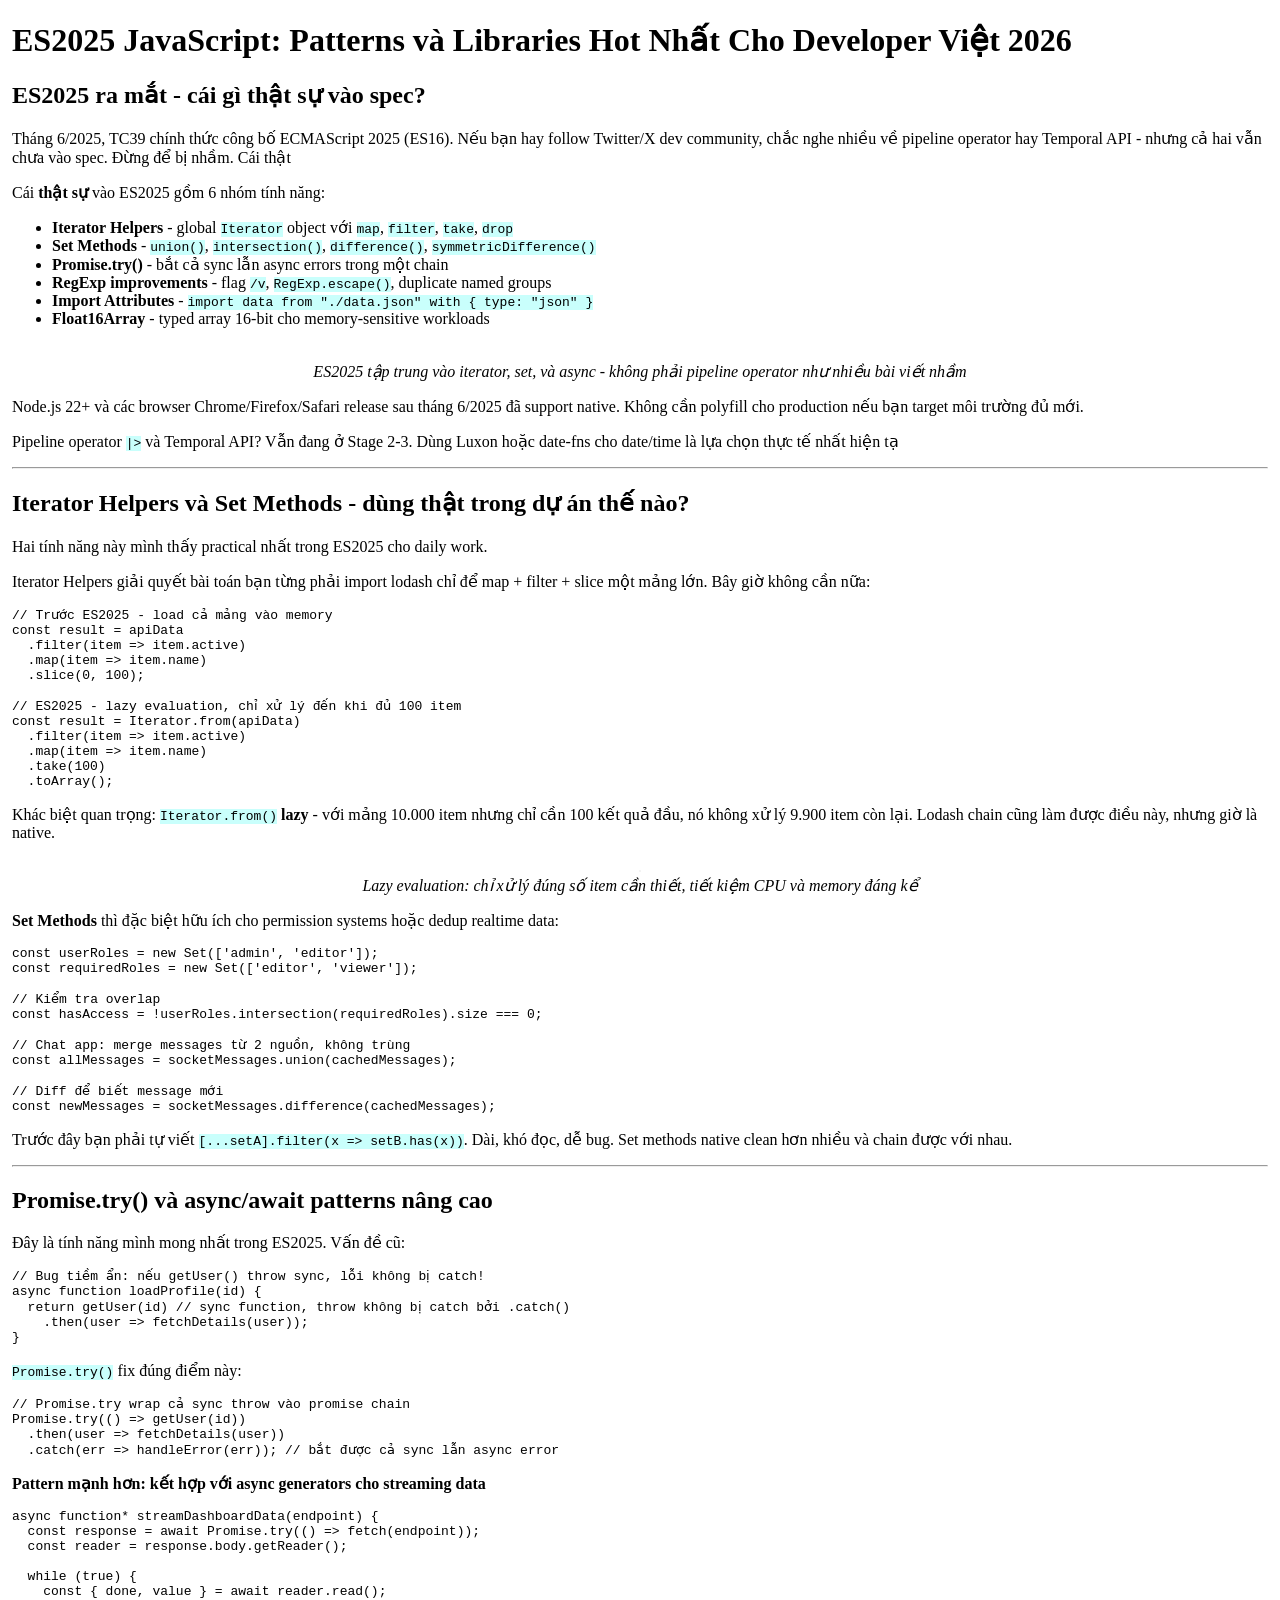
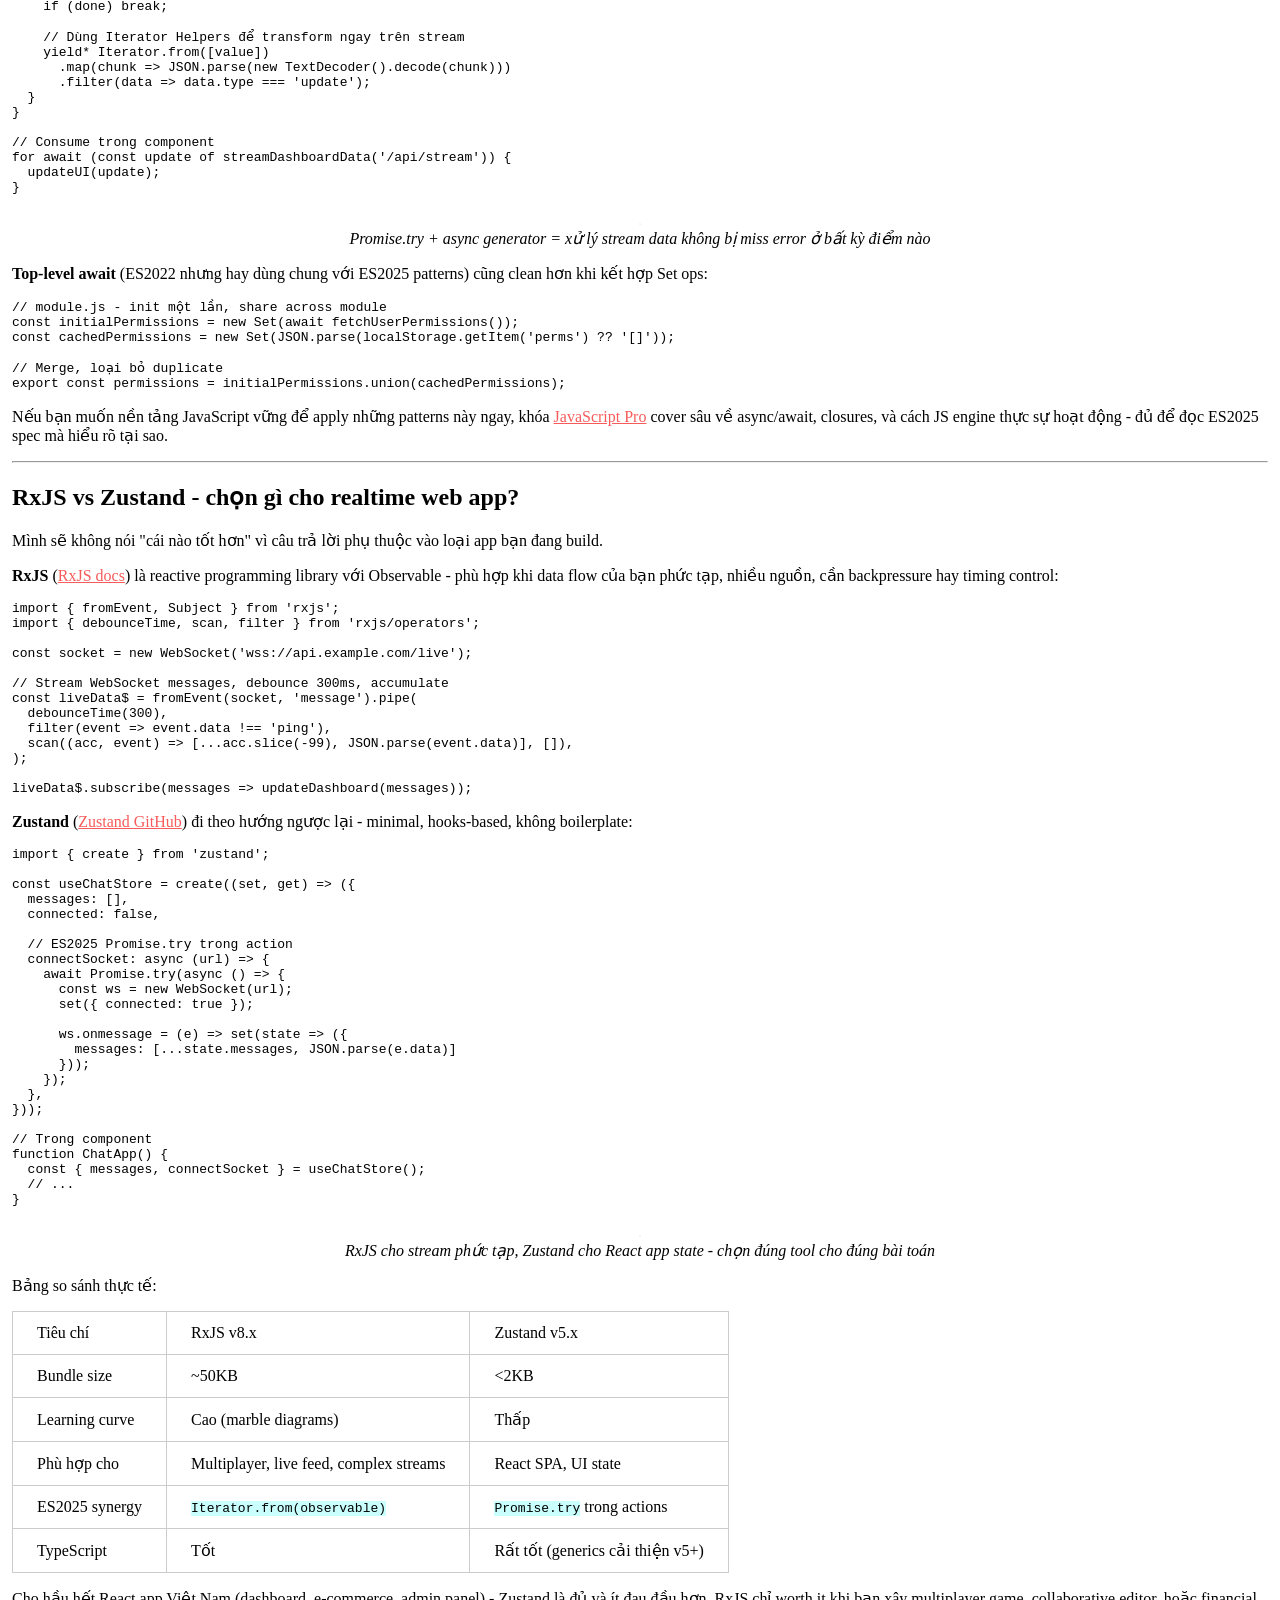
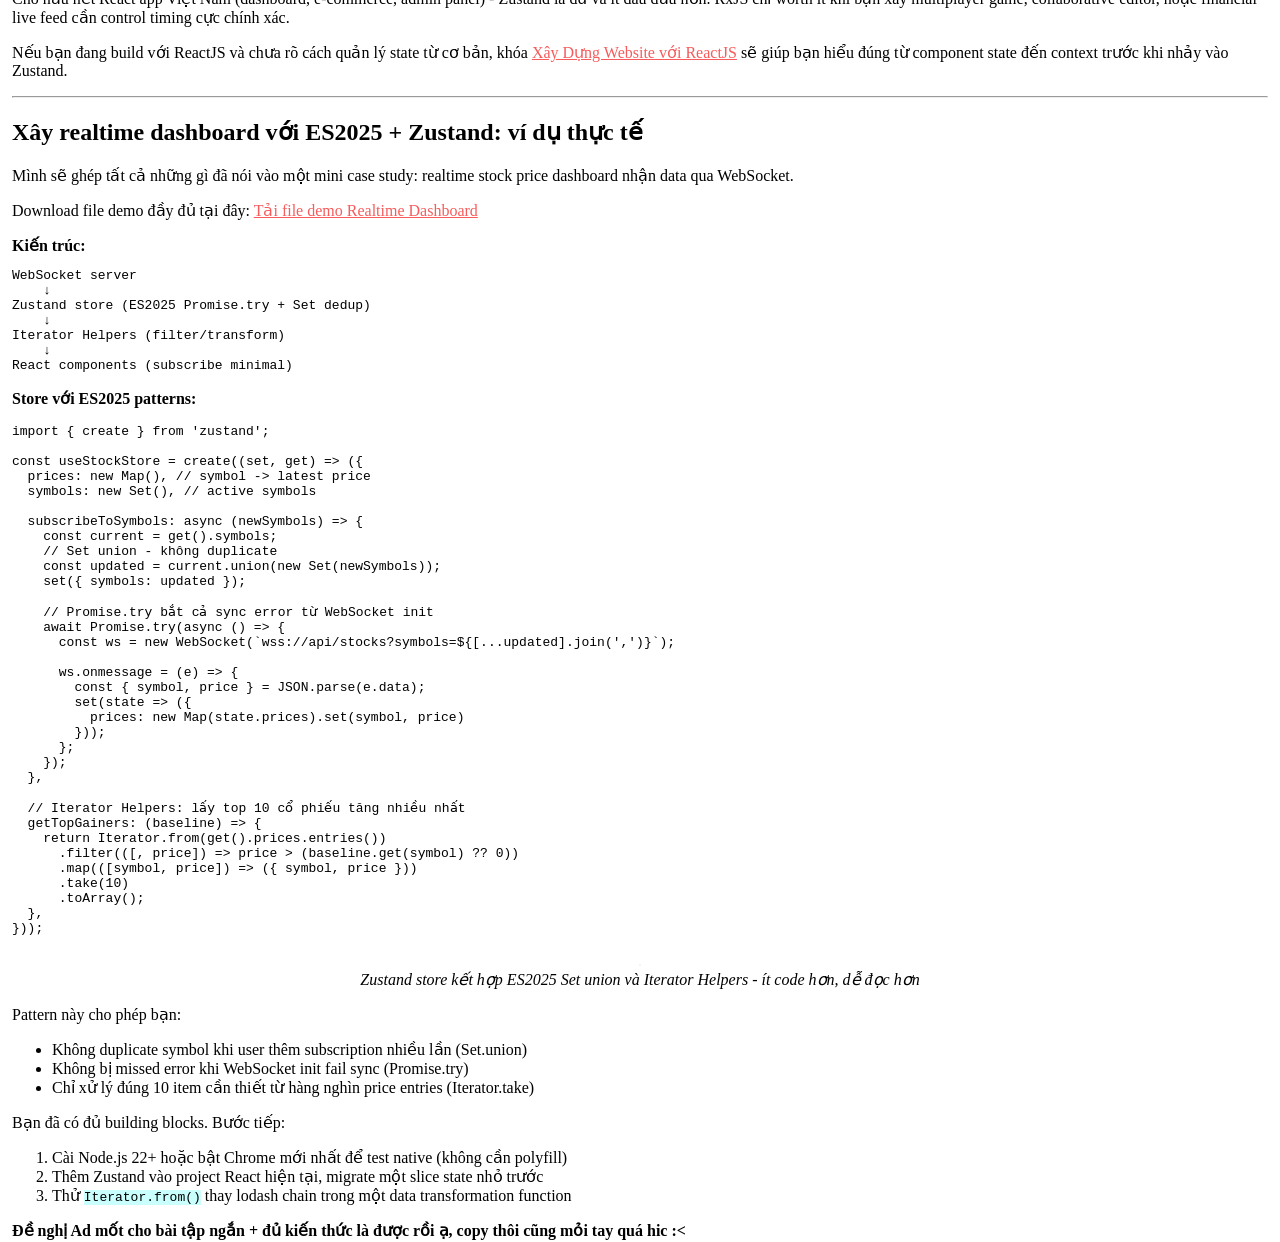
==== HTML/Exercises/Ex001/index.html @ 0ce1aa0b "Create index.html First upload HTML/Exercises/Ex001" ====
<!doctype html>
<html lang="en">
  <head>
    <meta charset="UTF-8" />
    <meta name="viewport" content="width=device-width, initial-scale=1.0" />
    <title>ES2025 JavaScript: Patterns và Libraries Hot Nhất Cho Developer Việt 2026</title>
    <link rel="preconnect" href="https://cdn.jsdelivr.net" />
    <link rel="stylesheet" href="https://cdn.jsdelivr.net/npm/prismjs@1.29.0/themes/prism.min.css" />
    <style>
      body {
        margin: 0;
        padding: 0;
        box-sizing: border-box;
      }
      code:not([class*="language"]) {
        background-color: #c9fffc;
      }
      a {
        color: #f75b5b;
      }

      table {
        border-collapse: collapse;
        width: 100%;
        display: block;
        overflow-x: auto;
      }
      table > * > tr > * {
        border: solid 1px #ccc;
        font-weight: lighter;
        padding: 12px 24px;
        text-align: left;
      }
    </style>
  </head>
  <body style="width: 100%; max-width: 1376px; margin-inline: auto; padding-inline: 12px">
    <h1>ES2025 JavaScript: Patterns và Libraries Hot Nhất Cho Developer Việt 2026</h1>
    <h2>ES2025 ra mắt - cái gì thật sự vào spec?</h2>
    <p>
      Tháng 6/2025, TC39 chính thức công bố ECMAScript 2025 (ES16). Nếu bạn hay follow Twitter/X dev community, chắc nghe nhiều về pipeline operator hay
      Temporal API - nhưng cả hai vẫn chưa vào spec. Đừng để bị nhầm. Cái thật
    </p>
    <p>Cái <strong>thật sự</strong> vào ES2025 gồm 6 nhóm tính năng:</p>
    <ul>
      <li>
        <strong>Iterator Helpers</strong> - global <code>Iterator</code> object với <code>map</code>, <code>filter</code>, <code>take</code>,
        <code>drop</code>
      </li>
      <li>
        <strong>Set Methods</strong> - <code>union()</code>, <code>intersection()</code>, <code>difference()</code>,
        <code>symmetricDifference()</code>
      </li>
      <li><strong>Promise.try()</strong> - bắt cả sync lẫn async errors trong một chain</li>
      <li><strong>RegExp improvements</strong> - flag <code>/v</code>, <code>RegExp.escape()</code>, duplicate named groups</li>
      <li>
        <strong>Import Attributes</strong> -
        <code>import data from "./data.json" with { type: "json" }</code>
      </li>
      <li><strong>Float16Array</strong> - typed array 16-bit cho memory-sensitive workloads</li>
    </ul>
    <figure style="text-align: center">
      <img style="width: 100%" src="https://files.f8.edu.vn/f8-prod/blog_posts/13485/section_0_260323080636_69c0921c0cf292.71514803.png" alt="" />
      <figcaption>
        <em>ES2025 tập trung vào iterator, set, và async - không phải pipeline operator như nhiều bài viết nhầm</em>
      </figcaption>
    </figure>
    <p>
      Node.js 22+ và các browser Chrome/Firefox/Safari release sau tháng 6/2025 đã support native. Không cần polyfill cho production nếu bạn target môi trường
      đủ mới.
    </p>
    <p>Pipeline operator <code>|&gt;</code> và Temporal API? Vẫn đang ở Stage 2-3. Dùng Luxon hoặc date-fns cho date/time là lựa chọn thực tế nhất hiện tạ</p>
    <hr />
    <h2>Iterator Helpers và Set Methods - dùng thật trong dự án thế nào?</h2>
    <p>Hai tính năng này mình thấy practical nhất trong ES2025 cho daily work.</p>
    <p>Iterator Helpers giải quyết bài toán bạn từng phải import lodash chỉ để map + filter + slice một mảng lớn. Bây giờ không cần nữa:</p>
    <pre><code class="language-javascript">// Trước ES2025 - load cả mảng vào memory
const result = apiData
  .filter(item => item.active)
  .map(item => item.name)
  .slice(0, 100);

// ES2025 - lazy evaluation, chỉ xử lý đến khi đủ 100 item
const result = Iterator.from(apiData)
  .filter(item => item.active)
  .map(item => item.name)
  .take(100)
  .toArray();</code></pre>
    <p>
      Khác biệt quan trọng: <code>Iterator.from()</code> <strong>lazy</strong> - với mảng 10.000 item nhưng chỉ cần 100 kết quả đầu, nó không xử lý 9.900 item
      còn lại. Lodash chain cũng làm được điều này, nhưng giờ là native.
    </p>
    <figure style="text-align: center">
      <img
        src="https://files.f8.edu.vn/f8-prod/blog_posts/13485/section_1_260323080703_69c092375aabc3.16191064.png"
        style="width: 100%; border: solid 1px #eee; border-radius: 12px"
        alt=""
      />
      <figcaption>
        <em>Lazy evaluation: chỉ xử lý đúng số item cần thiết, tiết kiệm CPU và memory đáng kể</em>
      </figcaption>
    </figure>
    <p><strong>Set Methods</strong> thì đặc biệt hữu ích cho permission systems hoặc dedup realtime data:</p>
    <pre><code class="language-javascript">const userRoles = new Set(['admin', 'editor']);
const requiredRoles = new Set(['editor', 'viewer']);

// Kiểm tra overlap
const hasAccess = !userRoles.intersection(requiredRoles).size === 0;

// Chat app: merge messages từ 2 nguồn, không trùng
const allMessages = socketMessages.union(cachedMessages);

// Diff để biết message mới
const newMessages = socketMessages.difference(cachedMessages);</code></pre>
    <p>
      Trước đây bạn phải tự viết <code>[...setA].filter(x =&gt; setB.has(x))</code>. Dài, khó đọc, dễ bug. Set methods native clean hơn nhiều và chain được với
      nhau.
    </p>
    <hr />
    <h2>Promise.try() và async/await patterns nâng cao</h2>
    <p>Đây là tính năng mình mong nhất trong ES2025. Vấn đề cũ:</p>
    <pre><code class="language-javascript">// Bug tiềm ẩn: nếu getUser() throw sync, lỗi không bị catch!
async function loadProfile(id) {
  return getUser(id) // sync function, throw không bị catch bởi .catch()
    .then(user => fetchDetails(user));
}</code></pre>
    <p><code>Promise.try()</code> fix đúng điểm này:</p>
    <pre><code class="language-javascript">// Promise.try wrap cả sync throw vào promise chain
Promise.try(() => getUser(id))
  .then(user => fetchDetails(user))
  .catch(err => handleError(err)); // bắt được cả sync lẫn async error</code></pre>
    <p><strong>Pattern mạnh hơn: kết hợp với async generators cho streaming data</strong></p>
    <pre><code class="language-javascript">async function* streamDashboardData(endpoint) {
  const response = await Promise.try(() => fetch(endpoint));
  const reader = response.body.getReader();
  
  while (true) {
    const { done, value } = await reader.read();
    if (done) break;
    
    // Dùng Iterator Helpers để transform ngay trên stream
    yield* Iterator.from([value])
      .map(chunk => JSON.parse(new TextDecoder().decode(chunk)))
      .filter(data => data.type === 'update');
  }
}

// Consume trong component
for await (const update of streamDashboardData('/api/stream')) {
  updateUI(update);
}</code></pre>
    <figure style="text-align: center">
      <img
        src="https://files.f8.edu.vn/f8-prod/blog_posts/13485/section_2_260323080728_69c09250954f10.74211997.png"
        alt=""
        style="width: 100%; border: solid 1px #eee; border-radius: 12px"
        alt=""
      />
      <figcaption><em>Promise.try + async generator = xử lý stream data không bị miss error ở bất kỳ điểm nào</em></figcaption>
    </figure>
    <p><strong>Top-level await</strong> (ES2022 nhưng hay dùng chung với ES2025 patterns) cũng clean hơn khi kết hợp Set ops:</p>
    <pre><code class="language-javascript">// module.js - init một lần, share across module
const initialPermissions = new Set(await fetchUserPermissions());
const cachedPermissions = new Set(JSON.parse(localStorage.getItem('perms') ?? '[]'));

// Merge, loại bỏ duplicate
export const permissions = initialPermissions.union(cachedPermissions);</code></pre>
    <p>
      Nếu bạn muốn nền tảng JavaScript vững để apply những patterns này ngay, khóa <a href="#!">JavaScript Pro</a> cover sâu về async/await, closures, và cách
      JS engine thực sự hoạt động - đủ để đọc ES2025 spec mà hiểu rõ tại sao.
    </p>
    <hr />
    <h2>RxJS vs Zustand - chọn gì cho realtime web app?</h2>
    <p>Mình sẽ không nói "cái nào tốt hơn" vì câu trả lời phụ thuộc vào loại app bạn đang build.</p>
    <p>
      <strong>RxJS</strong> (<a href="https://rxjs.dev" target="_blank" rel="noopener noreferrer nofollow">RxJS docs</a>) là reactive programming library với
      Observable - phù hợp khi data flow của bạn phức tạp, nhiều nguồn, cần backpressure hay timing control:
    </p>
    <pre><code class="language-javascript">import { fromEvent, Subject } from 'rxjs';
import { debounceTime, scan, filter } from 'rxjs/operators';

const socket = new WebSocket('wss://api.example.com/live');

// Stream WebSocket messages, debounce 300ms, accumulate
const liveData$ = fromEvent(socket, 'message').pipe(
  debounceTime(300),
  filter(event => event.data !== 'ping'),
  scan((acc, event) => [...acc.slice(-99), JSON.parse(event.data)], []),
);

liveData$.subscribe(messages => updateDashboard(messages));</code></pre>
    <p>
      <strong>Zustand</strong> (<a href="https://github.com/pmndrs/zustand" target="_blank" rel="noopener noreferrer nofollow">Zustand GitHub</a>) đi theo hướng
      ngược lại - minimal, hooks-based, không boilerplate:
    </p>
    <pre><code class="language-javascript">import { create } from 'zustand';

const useChatStore = create((set, get) => ({
  messages: [],
  connected: false,
  
  // ES2025 Promise.try trong action
  connectSocket: async (url) => {
    await Promise.try(async () => {
      const ws = new WebSocket(url);
      set({ connected: true });
      
      ws.onmessage = (e) => set(state => ({
        messages: [...state.messages, JSON.parse(e.data)]
      }));
    });
  },
}));

// Trong component
function ChatApp() {
  const { messages, connectSocket } = useChatStore();
  // ...
}</code>
</pre>
    <figure style="text-align: center">
      <img
        src="https://files.f8.edu.vn/f8-prod/blog_posts/13485/section_3_260323080755_69c0926b837010.27943991.png"
        alt=""
        style="width: 100%; border: solid 1px #eee; border-radius: 12px"
        alt=""
      />
      <figcaption><em>RxJS cho stream phức tạp, Zustand cho React app state - chọn đúng tool cho đúng bài toán</em></figcaption>
    </figure>
    <p>Bảng so sánh thực tế:</p>

    <table>
      <thead>
        <tr>
          <th>Tiêu chí</th>
          <th>RxJS v8.x</th>
          <th>Zustand v5.x</th>
        </tr>
      </thead>
      <tbody>
        <tr>
          <td>Bundle size</td>
          <td>~50KB</td>
          <td>&lt;2KB</td>
        </tr>
        <tr>
          <td>Learning curve</td>
          <td>Cao (marble diagrams)</td>
          <td>Thấp</td>
        </tr>
        <tr>
          <td>Phù hợp cho</td>
          <td>Multiplayer, live feed, complex streams</td>
          <td>React SPA, UI state</td>
        </tr>
        <tr>
          <td>ES2025 synergy</td>
          <td><code>Iterator.from(observable)</code></td>
          <td><code>Promise.try</code> trong actions</td>
        </tr>
        <tr>
          <td>TypeScript</td>
          <td>Tốt</td>
          <td>Rất tốt (generics cải thiện v5+)</td>
        </tr>
      </tbody>
    </table>
    <p>
      Cho hầu hết React app Việt Nam (dashboard, e-commerce, admin panel) - Zustand là đủ và ít đau đầu hơn. RxJS chỉ worth it khi bạn xây multiplayer game,
      collaborative editor, hoặc financial live feed cần control timing cực chính xác.
    </p>
    <p>
      Nếu bạn đang build với ReactJS và chưa rõ cách quản lý state từ cơ bản, khóa <a href="/reactjs">Xây Dựng Website với ReactJS</a> sẽ giúp bạn hiểu đúng từ
      component state đến context trước khi nhảy vào Zustand.
    </p>
    <hr />
    <h2>Xây realtime dashboard với ES2025 + Zustand: ví dụ thực tế</h2>
    <p>Mình sẽ ghép tất cả những gì đã nói vào một mini case study: realtime stock price dashboard nhận data qua WebSocket.</p>
    <p>
      Download file demo đầy đủ tại đây:
      <a href="https://files.f8.edu.vn/f8-prod/blog_posts/13485/realtime-dashboard-es2025.html" target="_blank" rel="noopener noreferrer nofollow"
        >Tải file demo Realtime Dashboard</a
      >
    </p>
    <strong>Kiến trúc:</strong>
    <pre><code class="language-html">WebSocket server
    ↓
Zustand store (ES2025 Promise.try + Set dedup)
    ↓
Iterator Helpers (filter/transform)
    ↓
React components (subscribe minimal)</code></pre>
    <p><strong>Store với ES2025 patterns:</strong></p>
    <pre><code class="language-javascript">import { create } from 'zustand';

const useStockStore = create((set, get) => ({
  prices: new Map(), // symbol -> latest price
  symbols: new Set(), // active symbols
  
  subscribeToSymbols: async (newSymbols) => {
    const current = get().symbols;
    // Set union - không duplicate
    const updated = current.union(new Set(newSymbols));
    set({ symbols: updated });
    
    // Promise.try bắt cả sync error từ WebSocket init
    await Promise.try(async () => {
      const ws = new WebSocket(`wss://api/stocks?symbols=${[...updated].join(',')}`);
      
      ws.onmessage = (e) => {
        const { symbol, price } = JSON.parse(e.data);
        set(state => ({
          prices: new Map(state.prices).set(symbol, price)
        }));
      };
    });
  },
  
  // Iterator Helpers: lấy top 10 cổ phiếu tăng nhiều nhất
  getTopGainers: (baseline) => {
    return Iterator.from(get().prices.entries())
      .filter(([, price]) => price > (baseline.get(symbol) ?? 0))
      .map(([symbol, price]) => ({ symbol, price }))
      .take(10)
      .toArray();
  },
}));
</code></pre>
    <figure style="text-align: center">
      <img
        src="https://files.f8.edu.vn/f8-prod/blog_posts/13485/section_4_260323080825_69c0928991e952.37228671.png"
        alt=""
        style="width: 100%; border: solid 1px #eee; border-radius: 12px"
        alt=""
      />
      <figcaption><em>Zustand store kết hợp ES2025 Set union và Iterator Helpers - ít code hơn, dễ đọc hơn</em></figcaption>
    </figure>
    <p>Pattern này cho phép bạn:</p>
    <ul>
      <li>Không duplicate symbol khi user thêm subscription nhiều lần (Set.union)</li>
      <li>Không bị missed error khi WebSocket init fail sync (Promise.try)</li>
      <li>Chỉ xử lý đúng 10 item cần thiết từ hàng nghìn price entries (Iterator.take)</li>
    </ul>
    <p>Bạn đã có đủ building blocks. Bước tiếp:</p>
    <ol>
      <li>Cài Node.js 22+ hoặc bật Chrome mới nhất để test native (không cần polyfill)</li>
      <li>Thêm Zustand vào project React hiện tại, migrate một slice state nhỏ trước</li>
      <li>Thử <code>Iterator.from()</code> thay lodash chain trong một data transformation function</li>
    </ol>
    <p><strong>Đề nghị Ad mốt cho bài tập ngắn + đủ kiến thức là được rồi ạ, copy thôi cũng mỏi tay quá hic :&lt;</strong></p>
    <script src="https://cdn.jsdelivr.net/npm/prismjs@1.29.0/components/prism-core.min.js"></script>
    <script src="https://cdn.jsdelivr.net/npm/prismjs@1.29.0/plugins/autoloader/prism-autoloader.min.js"></script>
  </body>
</html>
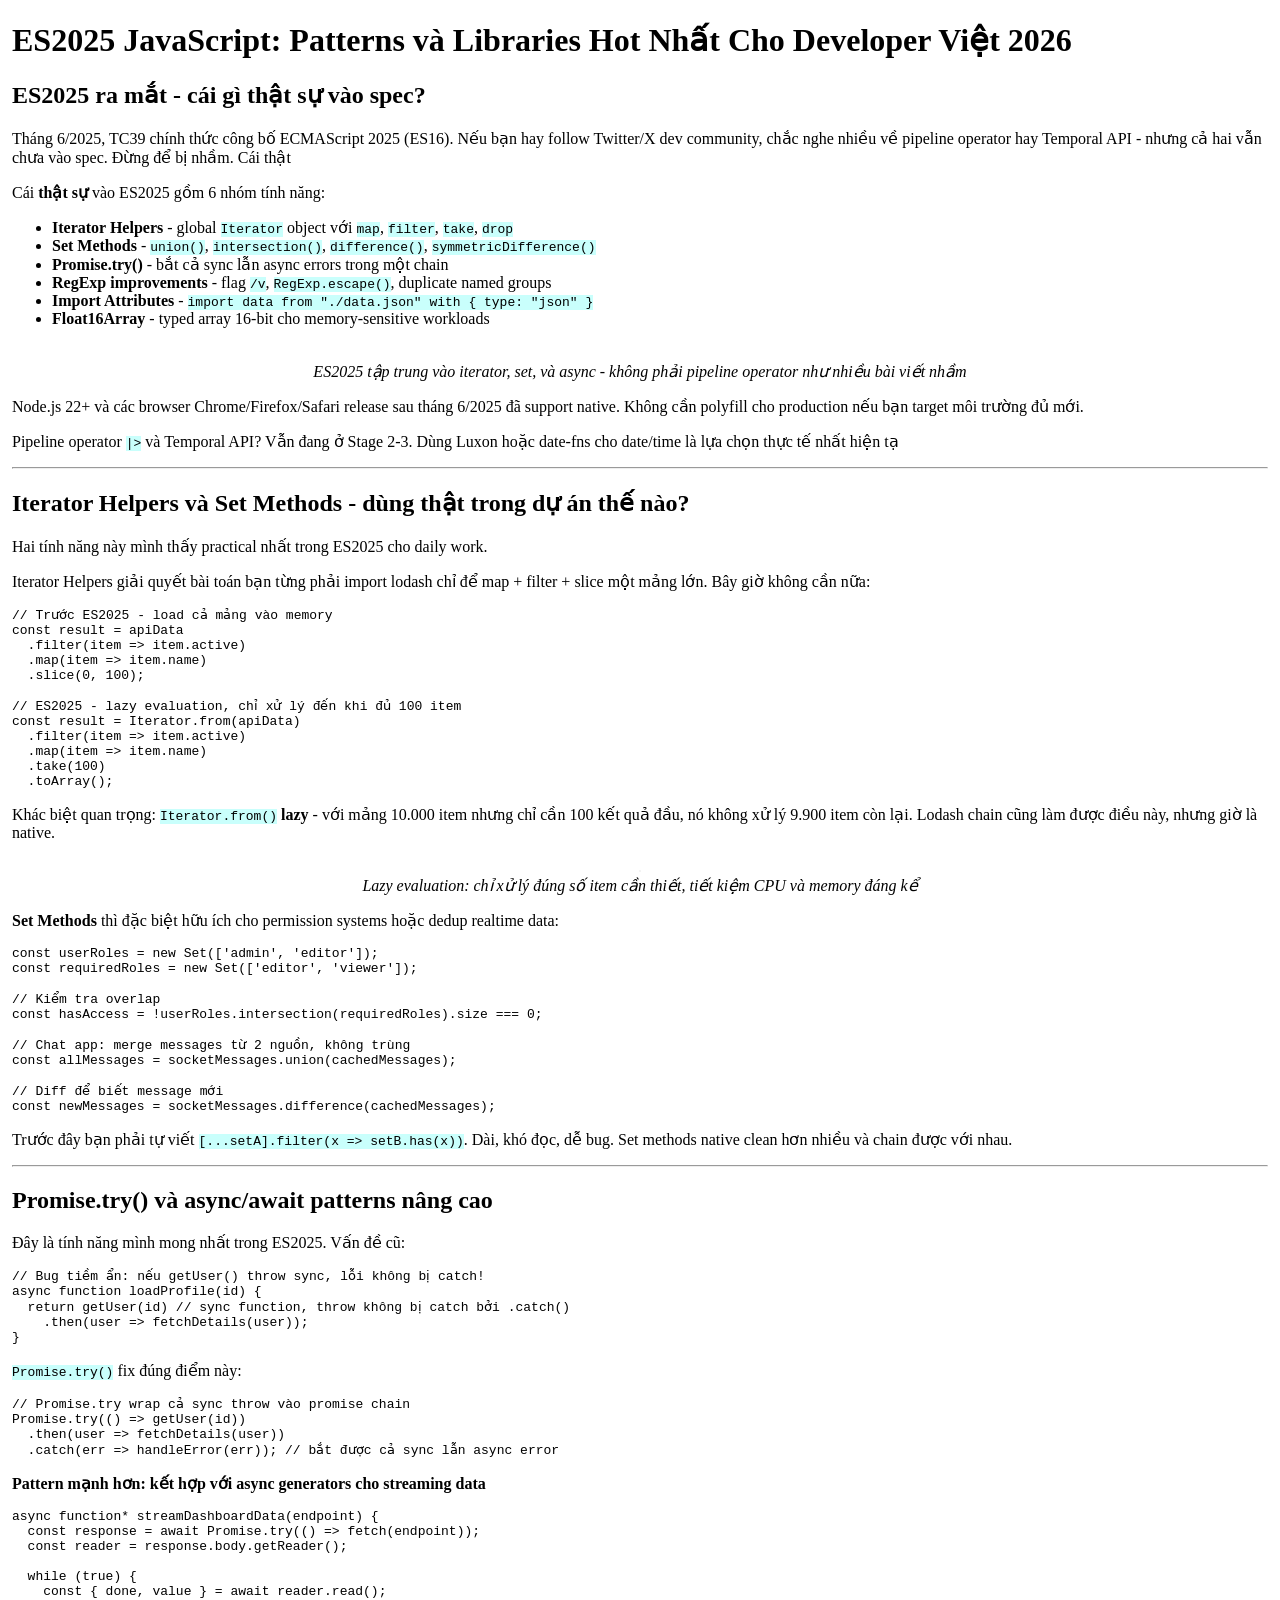
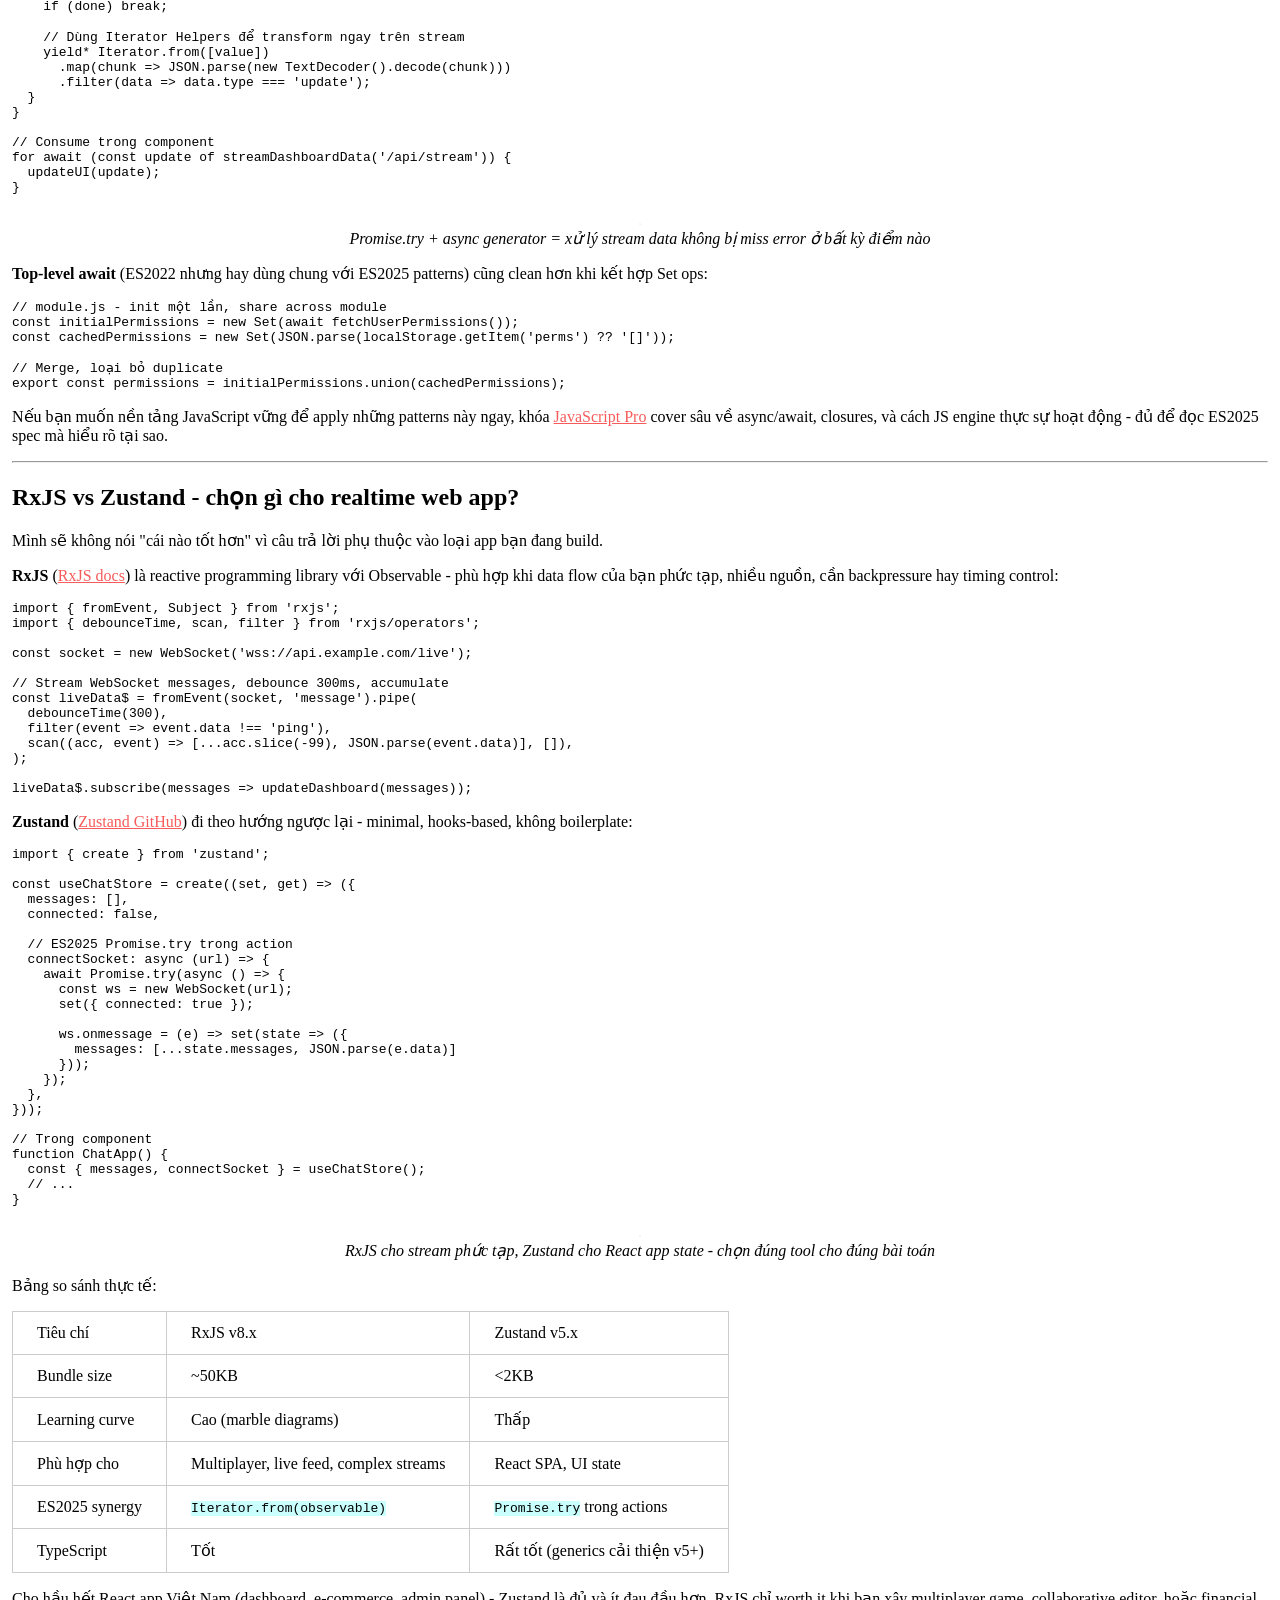
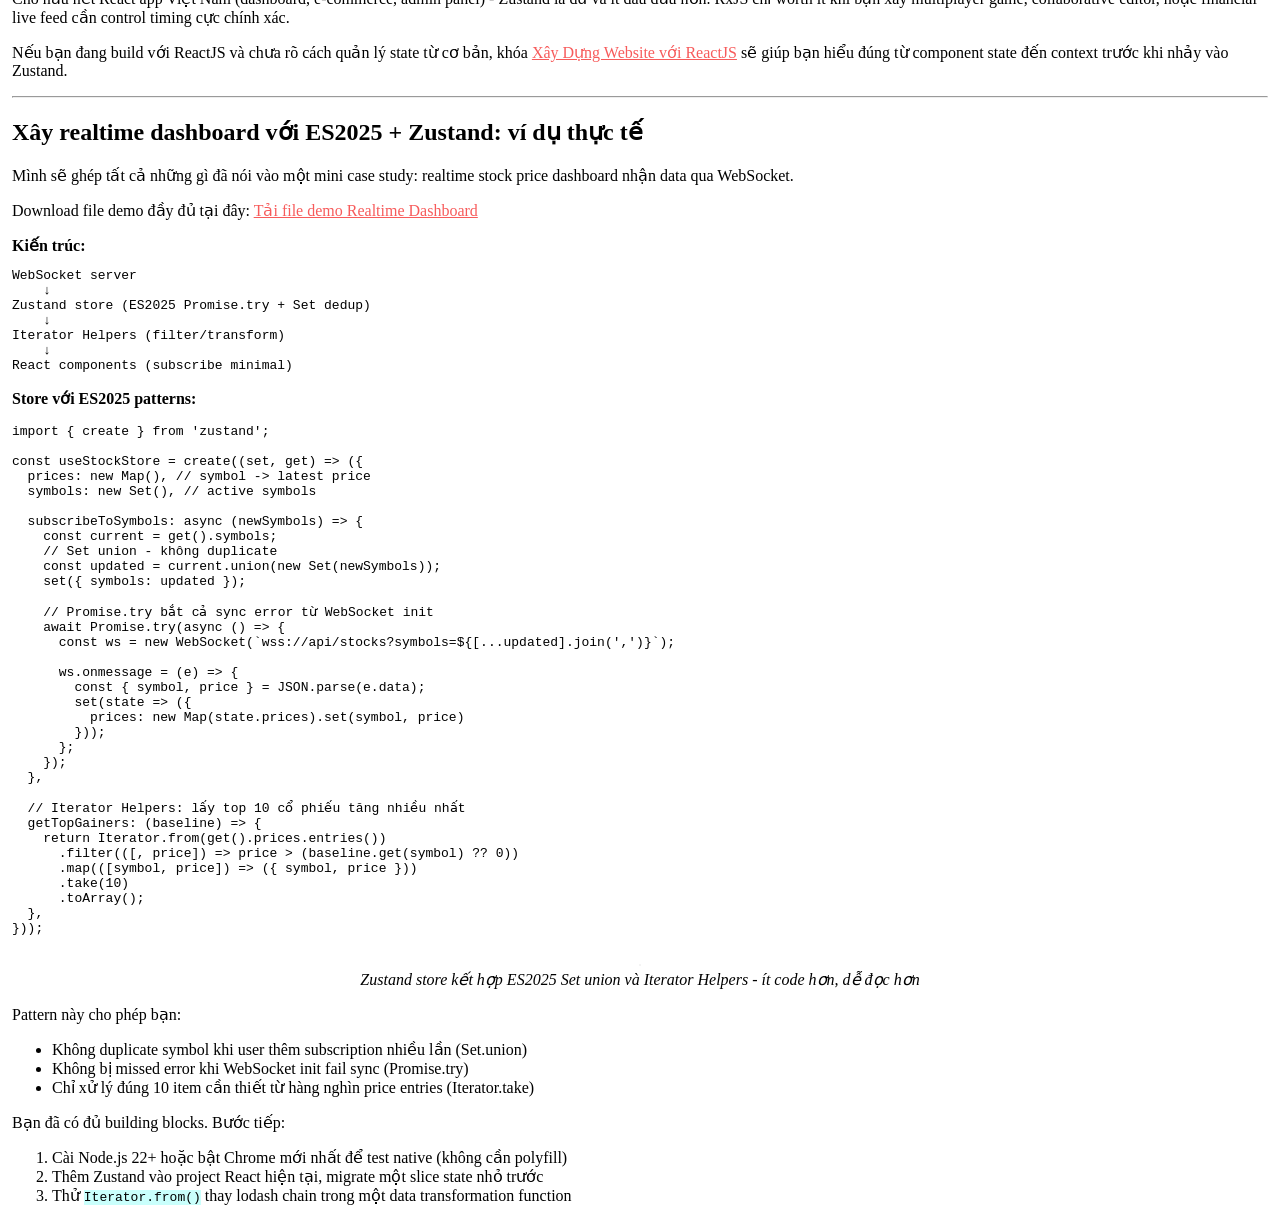
==== commit 8e68f764: "Update Add readme for HTML/Exercises/Ex001" ====
--- a/HTML/Exercises/Ex001/index.html
+++ b/HTML/Exercises/Ex001/index.html
@@ -346,7 +346,6 @@
       <li>Thêm Zustand vào project React hiện tại, migrate một slice state nhỏ trước</li>
       <li>Thử <code>Iterator.from()</code> thay lodash chain trong một data transformation function</li>
     </ol>
-    <p><strong>Đề nghị Ad mốt cho bài tập ngắn + đủ kiến thức là được rồi ạ, copy thôi cũng mỏi tay quá hic :&lt;</strong></p>
     <script src="https://cdn.jsdelivr.net/npm/prismjs@1.29.0/components/prism-core.min.js"></script>
     <script src="https://cdn.jsdelivr.net/npm/prismjs@1.29.0/plugins/autoloader/prism-autoloader.min.js"></script>
   </body>
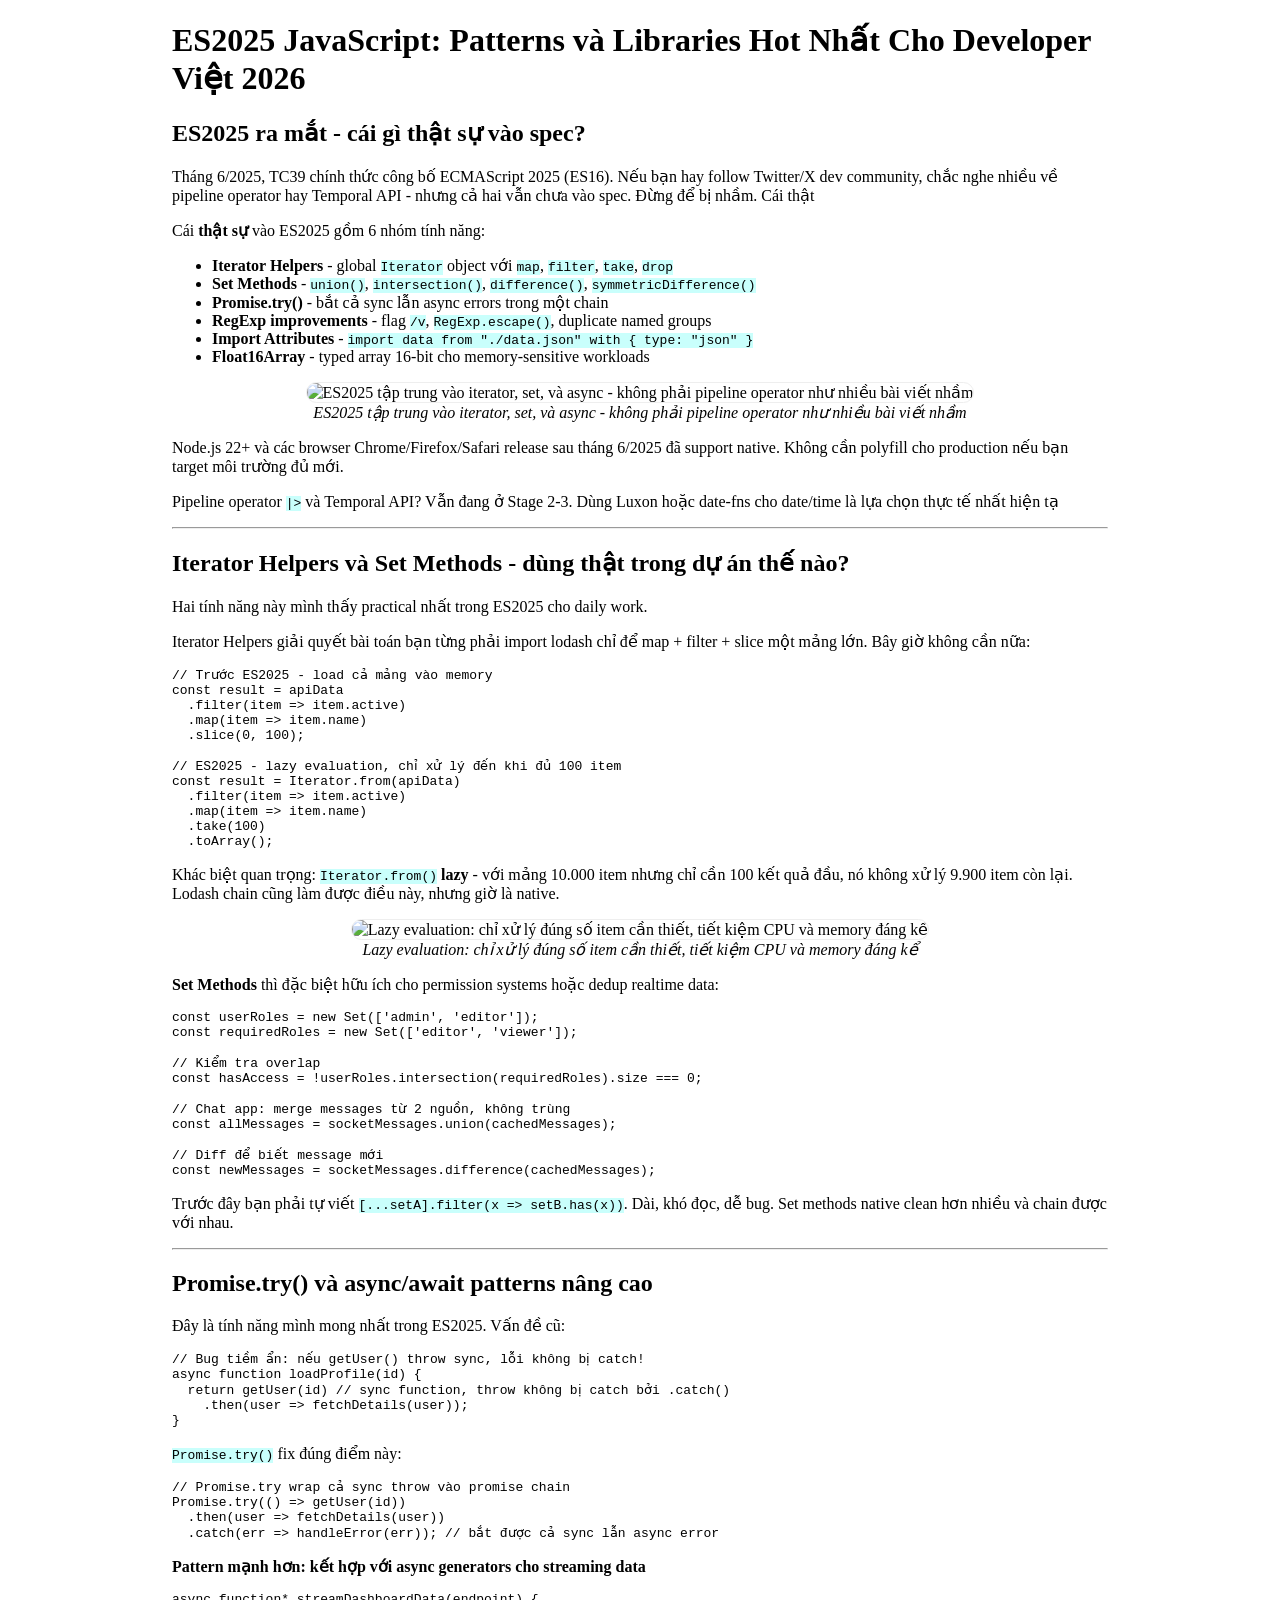
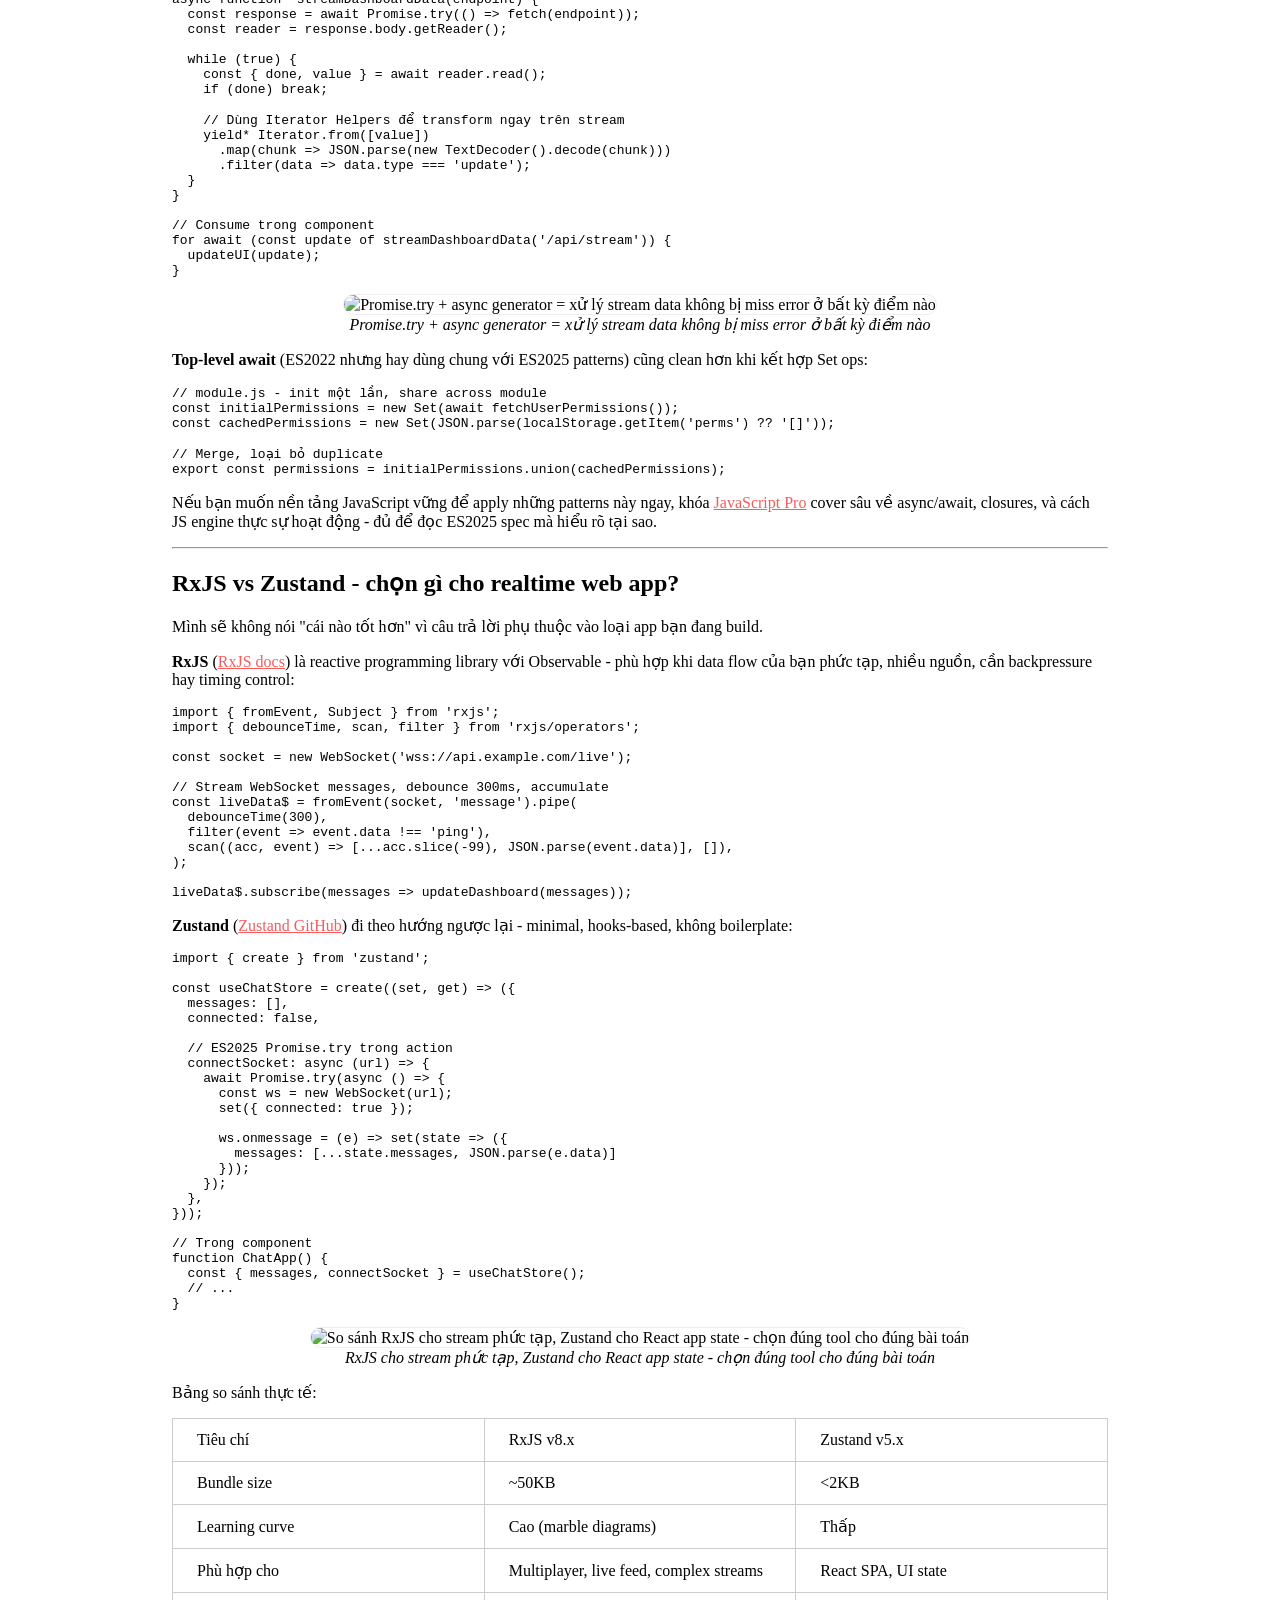
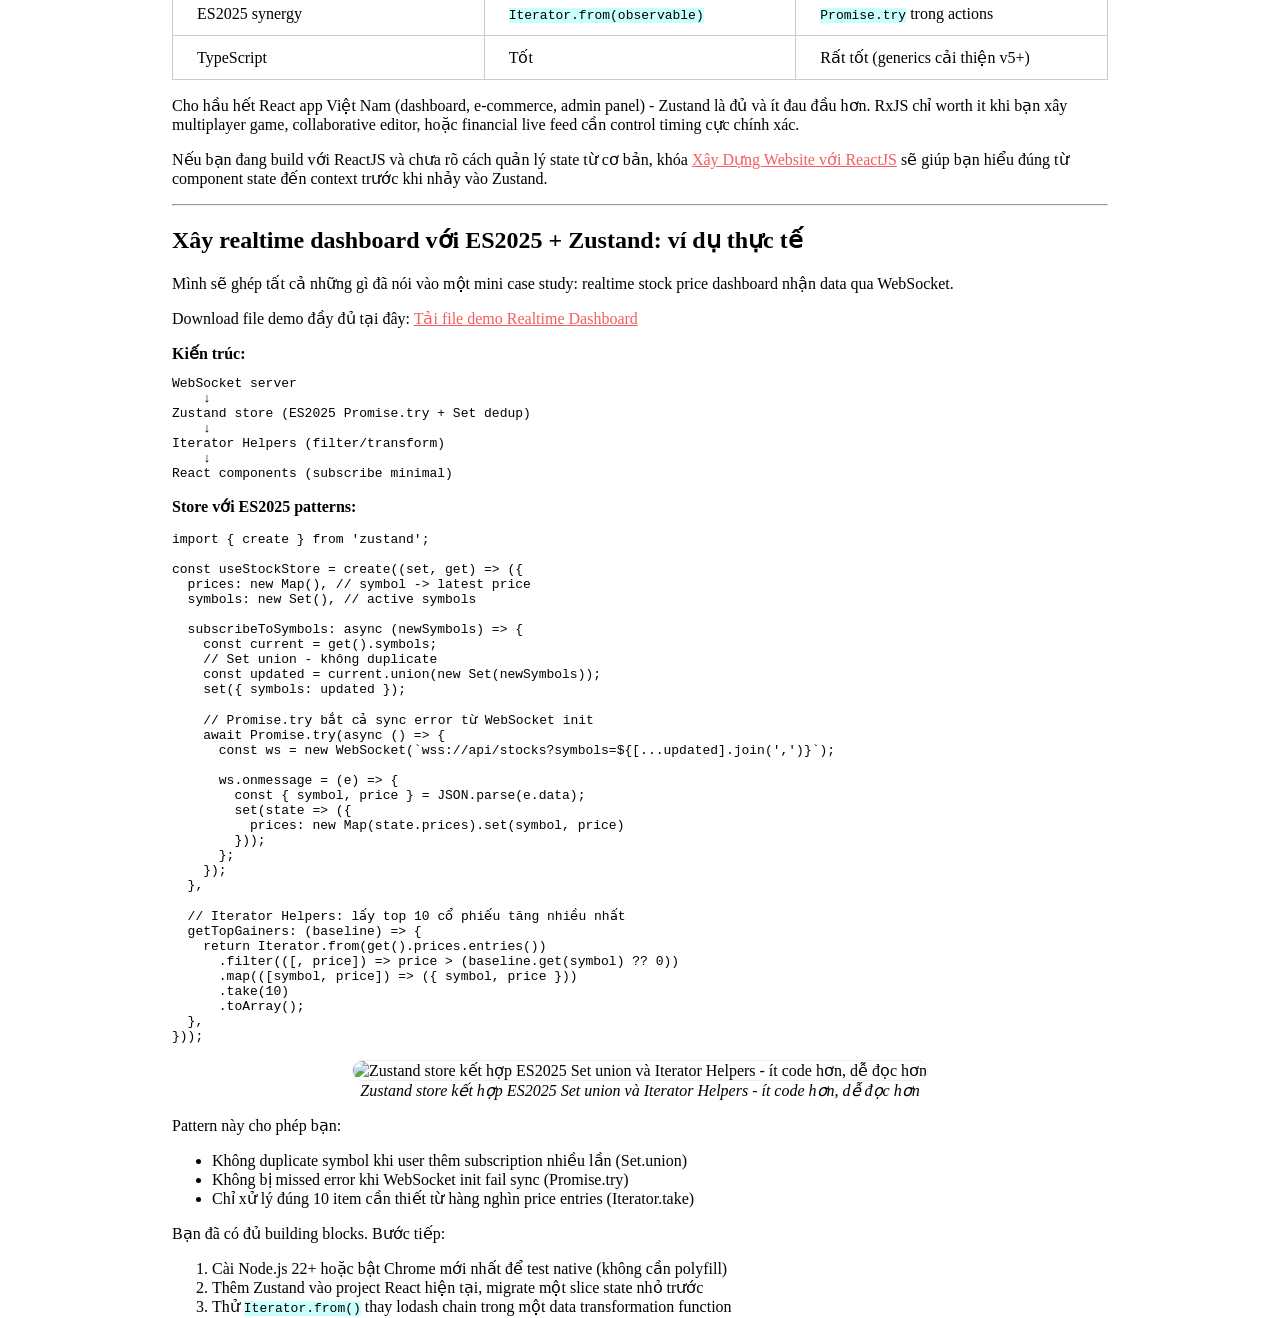
==== commit 97cb9dbd: "Update index.html Fix somethings" ====
--- a/HTML/Exercises/Ex001/index.html
+++ b/HTML/Exercises/Ex001/index.html
@@ -1,79 +1,109 @@
 <!doctype html>
-<html lang="en">
-  <head>
-    <meta charset="UTF-8" />
-    <meta name="viewport" content="width=device-width, initial-scale=1.0" />
-    <title>ES2025 JavaScript: Patterns và Libraries Hot Nhất Cho Developer Việt 2026</title>
-    <link rel="preconnect" href="https://cdn.jsdelivr.net" />
-    <link rel="stylesheet" href="https://cdn.jsdelivr.net/npm/prismjs@1.29.0/themes/prism.min.css" />
-    <style>
-      body {
-        margin: 0;
-        padding: 0;
-        box-sizing: border-box;
-      }
-      code:not([class*="language"]) {
-        background-color: #c9fffc;
-      }
-      a {
-        color: #f75b5b;
-      }
-
-      table {
-        border-collapse: collapse;
-        width: 100%;
-        display: block;
-        overflow-x: auto;
-      }
-      table > * > tr > * {
-        border: solid 1px #ccc;
-        font-weight: lighter;
-        padding: 12px 24px;
-        text-align: left;
-      }
-    </style>
-  </head>
-  <body style="width: 100%; max-width: 1376px; margin-inline: auto; padding-inline: 12px">
-    <h1>ES2025 JavaScript: Patterns và Libraries Hot Nhất Cho Developer Việt 2026</h1>
-    <h2>ES2025 ra mắt - cái gì thật sự vào spec?</h2>
-    <p>
-      Tháng 6/2025, TC39 chính thức công bố ECMAScript 2025 (ES16). Nếu bạn hay follow Twitter/X dev community, chắc nghe nhiều về pipeline operator hay
-      Temporal API - nhưng cả hai vẫn chưa vào spec. Đừng để bị nhầm. Cái thật
-    </p>
-    <p>Cái <strong>thật sự</strong> vào ES2025 gồm 6 nhóm tính năng:</p>
-    <ul>
-      <li>
-        <strong>Iterator Helpers</strong> - global <code>Iterator</code> object với <code>map</code>, <code>filter</code>, <code>take</code>,
-        <code>drop</code>
-      </li>
-      <li>
-        <strong>Set Methods</strong> - <code>union()</code>, <code>intersection()</code>, <code>difference()</code>,
-        <code>symmetricDifference()</code>
-      </li>
-      <li><strong>Promise.try()</strong> - bắt cả sync lẫn async errors trong một chain</li>
-      <li><strong>RegExp improvements</strong> - flag <code>/v</code>, <code>RegExp.escape()</code>, duplicate named groups</li>
-      <li>
-        <strong>Import Attributes</strong> -
-        <code>import data from "./data.json" with { type: "json" }</code>
-      </li>
-      <li><strong>Float16Array</strong> - typed array 16-bit cho memory-sensitive workloads</li>
-    </ul>
-    <figure style="text-align: center">
-      <img style="width: 100%" src="https://files.f8.edu.vn/f8-prod/blog_posts/13485/section_0_260323080636_69c0921c0cf292.71514803.png" alt="" />
-      <figcaption>
-        <em>ES2025 tập trung vào iterator, set, và async - không phải pipeline operator như nhiều bài viết nhầm</em>
-      </figcaption>
-    </figure>
-    <p>
-      Node.js 22+ và các browser Chrome/Firefox/Safari release sau tháng 6/2025 đã support native. Không cần polyfill cho production nếu bạn target môi trường
-      đủ mới.
-    </p>
-    <p>Pipeline operator <code>|&gt;</code> và Temporal API? Vẫn đang ở Stage 2-3. Dùng Luxon hoặc date-fns cho date/time là lựa chọn thực tế nhất hiện tạ</p>
-    <hr />
-    <h2>Iterator Helpers và Set Methods - dùng thật trong dự án thế nào?</h2>
-    <p>Hai tính năng này mình thấy practical nhất trong ES2025 cho daily work.</p>
-    <p>Iterator Helpers giải quyết bài toán bạn từng phải import lodash chỉ để map + filter + slice một mảng lớn. Bây giờ không cần nữa:</p>
-    <pre><code class="language-javascript">// Trước ES2025 - load cả mảng vào memory
+<html lang="vi">
+
+<head>
+  <meta charset="UTF-8" />
+  <meta name="viewport" content="width=device-width, initial-scale=1.0" />
+  <title>ES2025 JavaScript: Patterns và Libraries Hot Nhất Cho Developer Việt 2026</title>
+  <link rel="preconnect" href="https://cdn.jsdelivr.net" />
+  <link rel="stylesheet" href="https://cdn.jsdelivr.net/npm/prismjs@1.29.0/themes/prism.min.css" />
+  <link rel="preconnect" href="https://files.f8.edu.vn" />
+  <style>
+    body {
+      margin: 0;
+      padding: 0;
+      box-sizing: border-box;
+
+      width: 100%;
+      max-width: 960px;
+      margin-inline: auto;
+      padding-inline: 12px
+    }
+
+    code:not([class*="language"]) {
+      background-color: #c9fffc;
+    }
+
+    a {
+      color: #f75b5b;
+    }
+
+    table {
+      border-collapse: collapse;
+      width: 100%;
+      display: table;
+      table-layout: fixed;
+    }
+
+    table>*>tr>* {
+      border: solid 1px #ccc;
+      font-weight: lighter;
+      padding: 12px 24px;
+      text-align: left;
+      word-break: break-word;
+    }
+
+    figure {
+      text-align: center;
+      margin-inline: 0;
+    }
+
+    figure img {
+      width: 100%;
+      border: solid 1px #eee;
+      border-radius: 12px
+    }
+  </style>
+</head>
+
+<body>
+  <h1>ES2025 JavaScript: Patterns và Libraries Hot Nhất Cho Developer Việt 2026</h1>
+  <h2>ES2025 ra mắt - cái gì thật sự vào spec?</h2>
+  <p>
+    Tháng 6/2025, TC39 chính thức công bố ECMAScript 2025 (ES16). Nếu bạn hay follow Twitter/X dev community, chắc nghe
+    nhiều về pipeline operator hay
+    Temporal API - nhưng cả hai vẫn chưa vào spec. Đừng để bị nhầm. Cái thật
+  </p>
+  <p>Cái <strong>thật sự</strong> vào ES2025 gồm 6 nhóm tính năng:</p>
+  <ul>
+    <li>
+      <strong>Iterator Helpers</strong> - global <code>Iterator</code> object với <code>map</code>, <code>filter</code>,
+      <code>take</code>,
+      <code>drop</code>
+    </li>
+    <li>
+      <strong>Set Methods</strong> - <code>union()</code>, <code>intersection()</code>, <code>difference()</code>,
+      <code>symmetricDifference()</code>
+    </li>
+    <li><strong>Promise.try()</strong> - bắt cả sync lẫn async errors trong một chain</li>
+    <li><strong>RegExp improvements</strong> - flag <code>/v</code>, <code>RegExp.escape()</code>, duplicate named
+      groups</li>
+    <li>
+      <strong>Import Attributes</strong> -
+      <code>import data from "./data.json" with { type: "json" }</code>
+    </li>
+    <li><strong>Float16Array</strong> - typed array 16-bit cho memory-sensitive workloads</li>
+  </ul>
+  <figure>
+    <img src="https://files.f8.edu.vn/f8-prod/blog_posts/13485/section_0_260323080636_69c0921c0cf292.71514803.png"
+      alt="ES2025 tập trung vào iterator, set, và async - không phải pipeline operator như nhiều bài viết nhầm" />
+    <figcaption>
+      <em>ES2025 tập trung vào iterator, set, và async - không phải pipeline operator như nhiều bài viết nhầm</em>
+    </figcaption>
+  </figure>
+  <p>
+    Node.js 22+ và các browser Chrome/Firefox/Safari release sau tháng 6/2025 đã support native. Không cần polyfill cho
+    production nếu bạn target môi trường
+    đủ mới.
+  </p>
+  <p>Pipeline operator <code>|&gt;</code> và Temporal API? Vẫn đang ở Stage 2-3. Dùng Luxon hoặc date-fns cho date/time
+    là lựa chọn thực tế nhất hiện tạ</p>
+  <hr />
+  <h2>Iterator Helpers và Set Methods - dùng thật trong dự án thế nào?</h2>
+  <p>Hai tính năng này mình thấy practical nhất trong ES2025 cho daily work.</p>
+  <p>Iterator Helpers giải quyết bài toán bạn từng phải import lodash chỉ để map + filter + slice một mảng lớn. Bây giờ
+    không cần nữa:</p>
+  <pre><code class="language-javascript">// Trước ES2025 - load cả mảng vào memory
 const result = apiData
   .filter(item => item.active)
   .map(item => item.name)
@@ -85,22 +115,20 @@
   .map(item => item.name)
   .take(100)
   .toArray();</code></pre>
-    <p>
-      Khác biệt quan trọng: <code>Iterator.from()</code> <strong>lazy</strong> - với mảng 10.000 item nhưng chỉ cần 100 kết quả đầu, nó không xử lý 9.900 item
-      còn lại. Lodash chain cũng làm được điều này, nhưng giờ là native.
-    </p>
-    <figure style="text-align: center">
-      <img
-        src="https://files.f8.edu.vn/f8-prod/blog_posts/13485/section_1_260323080703_69c092375aabc3.16191064.png"
-        style="width: 100%; border: solid 1px #eee; border-radius: 12px"
-        alt=""
-      />
-      <figcaption>
-        <em>Lazy evaluation: chỉ xử lý đúng số item cần thiết, tiết kiệm CPU và memory đáng kể</em>
-      </figcaption>
-    </figure>
-    <p><strong>Set Methods</strong> thì đặc biệt hữu ích cho permission systems hoặc dedup realtime data:</p>
-    <pre><code class="language-javascript">const userRoles = new Set(['admin', 'editor']);
+  <p>
+    Khác biệt quan trọng: <code>Iterator.from()</code> <strong>lazy</strong> - với mảng 10.000 item nhưng chỉ cần 100
+    kết quả đầu, nó không xử lý 9.900 item
+    còn lại. Lodash chain cũng làm được điều này, nhưng giờ là native.
+  </p>
+  <figure>
+    <img src="https://files.f8.edu.vn/f8-prod/blog_posts/13485/section_1_260323080703_69c092375aabc3.16191064.png"
+      alt="Lazy evaluation: chỉ xử lý đúng số item cần thiết, tiết kiệm CPU và memory đáng kể" />
+    <figcaption>
+      <em>Lazy evaluation: chỉ xử lý đúng số item cần thiết, tiết kiệm CPU và memory đáng kể</em>
+    </figcaption>
+  </figure>
+  <p><strong>Set Methods</strong> thì đặc biệt hữu ích cho permission systems hoặc dedup realtime data:</p>
+  <pre><code class="language-javascript">const userRoles = new Set(['admin', 'editor']);
 const requiredRoles = new Set(['editor', 'viewer']);
 
 // Kiểm tra overlap
@@ -111,25 +139,26 @@
 
 // Diff để biết message mới
 const newMessages = socketMessages.difference(cachedMessages);</code></pre>
-    <p>
-      Trước đây bạn phải tự viết <code>[...setA].filter(x =&gt; setB.has(x))</code>. Dài, khó đọc, dễ bug. Set methods native clean hơn nhiều và chain được với
-      nhau.
-    </p>
-    <hr />
-    <h2>Promise.try() và async/await patterns nâng cao</h2>
-    <p>Đây là tính năng mình mong nhất trong ES2025. Vấn đề cũ:</p>
-    <pre><code class="language-javascript">// Bug tiềm ẩn: nếu getUser() throw sync, lỗi không bị catch!
+  <p>
+    Trước đây bạn phải tự viết <code>[...setA].filter(x =&gt; setB.has(x))</code>. Dài, khó đọc, dễ bug. Set methods
+    native clean hơn nhiều và chain được với
+    nhau.
+  </p>
+  <hr />
+  <h2>Promise.try() và async/await patterns nâng cao</h2>
+  <p>Đây là tính năng mình mong nhất trong ES2025. Vấn đề cũ:</p>
+  <pre><code class="language-javascript">// Bug tiềm ẩn: nếu getUser() throw sync, lỗi không bị catch!
 async function loadProfile(id) {
   return getUser(id) // sync function, throw không bị catch bởi .catch()
     .then(user => fetchDetails(user));
 }</code></pre>
-    <p><code>Promise.try()</code> fix đúng điểm này:</p>
-    <pre><code class="language-javascript">// Promise.try wrap cả sync throw vào promise chain
+  <p><code>Promise.try()</code> fix đúng điểm này:</p>
+  <pre><code class="language-javascript">// Promise.try wrap cả sync throw vào promise chain
 Promise.try(() => getUser(id))
   .then(user => fetchDetails(user))
   .catch(err => handleError(err)); // bắt được cả sync lẫn async error</code></pre>
-    <p><strong>Pattern mạnh hơn: kết hợp với async generators cho streaming data</strong></p>
-    <pre><code class="language-javascript">async function* streamDashboardData(endpoint) {
+  <p><strong>Pattern mạnh hơn: kết hợp với async generators cho streaming data</strong></p>
+  <pre><code class="language-javascript">async function* streamDashboardData(endpoint) {
   const response = await Promise.try(() => fetch(endpoint));
   const reader = response.body.getReader();
   
@@ -148,34 +177,34 @@
 for await (const update of streamDashboardData('/api/stream')) {
   updateUI(update);
 }</code></pre>
-    <figure style="text-align: center">
-      <img
-        src="https://files.f8.edu.vn/f8-prod/blog_posts/13485/section_2_260323080728_69c09250954f10.74211997.png"
-        alt=""
-        style="width: 100%; border: solid 1px #eee; border-radius: 12px"
-        alt=""
-      />
-      <figcaption><em>Promise.try + async generator = xử lý stream data không bị miss error ở bất kỳ điểm nào</em></figcaption>
-    </figure>
-    <p><strong>Top-level await</strong> (ES2022 nhưng hay dùng chung với ES2025 patterns) cũng clean hơn khi kết hợp Set ops:</p>
-    <pre><code class="language-javascript">// module.js - init một lần, share across module
+  <figure>
+    <img src="https://files.f8.edu.vn/f8-prod/blog_posts/13485/section_2_260323080728_69c09250954f10.74211997.png"
+      alt="Promise.try + async generator = xử lý stream data không bị miss error ở bất kỳ điểm nào" />
+    <figcaption><em>Promise.try + async generator = xử lý stream data không bị miss error ở bất kỳ điểm nào</em>
+    </figcaption>
+  </figure>
+  <p><strong>Top-level await</strong> (ES2022 nhưng hay dùng chung với ES2025 patterns) cũng clean hơn khi kết hợp Set
+    ops:</p>
+  <pre><code class="language-javascript">// module.js - init một lần, share across module
 const initialPermissions = new Set(await fetchUserPermissions());
 const cachedPermissions = new Set(JSON.parse(localStorage.getItem('perms') ?? '[]'));
 
 // Merge, loại bỏ duplicate
 export const permissions = initialPermissions.union(cachedPermissions);</code></pre>
-    <p>
-      Nếu bạn muốn nền tảng JavaScript vững để apply những patterns này ngay, khóa <a href="#!">JavaScript Pro</a> cover sâu về async/await, closures, và cách
-      JS engine thực sự hoạt động - đủ để đọc ES2025 spec mà hiểu rõ tại sao.
-    </p>
-    <hr />
-    <h2>RxJS vs Zustand - chọn gì cho realtime web app?</h2>
-    <p>Mình sẽ không nói "cái nào tốt hơn" vì câu trả lời phụ thuộc vào loại app bạn đang build.</p>
-    <p>
-      <strong>RxJS</strong> (<a href="https://rxjs.dev" target="_blank" rel="noopener noreferrer nofollow">RxJS docs</a>) là reactive programming library với
-      Observable - phù hợp khi data flow của bạn phức tạp, nhiều nguồn, cần backpressure hay timing control:
-    </p>
-    <pre><code class="language-javascript">import { fromEvent, Subject } from 'rxjs';
+  <p>
+    Nếu bạn muốn nền tảng JavaScript vững để apply những patterns này ngay, khóa <a href="#!">JavaScript Pro</a> cover
+    sâu về async/await, closures, và cách
+    JS engine thực sự hoạt động - đủ để đọc ES2025 spec mà hiểu rõ tại sao.
+  </p>
+  <hr />
+  <h2>RxJS vs Zustand - chọn gì cho realtime web app?</h2>
+  <p>Mình sẽ không nói "cái nào tốt hơn" vì câu trả lời phụ thuộc vào loại app bạn đang build.</p>
+  <p>
+    <strong>RxJS</strong> (<a href="https://rxjs.dev" target="_blank" rel="noopener noreferrer nofollow">RxJS docs</a>)
+    là reactive programming library với
+    Observable - phù hợp khi data flow của bạn phức tạp, nhiều nguồn, cần backpressure hay timing control:
+  </p>
+  <pre><code class="language-javascript">import { fromEvent, Subject } from 'rxjs';
 import { debounceTime, scan, filter } from 'rxjs/operators';
 
 const socket = new WebSocket('wss://api.example.com/live');
@@ -188,11 +217,12 @@
 );
 
 liveData$.subscribe(messages => updateDashboard(messages));</code></pre>
-    <p>
-      <strong>Zustand</strong> (<a href="https://github.com/pmndrs/zustand" target="_blank" rel="noopener noreferrer nofollow">Zustand GitHub</a>) đi theo hướng
-      ngược lại - minimal, hooks-based, không boilerplate:
-    </p>
-    <pre><code class="language-javascript">import { create } from 'zustand';
+  <p>
+    <strong>Zustand</strong> (<a href="https://github.com/pmndrs/zustand" target="_blank"
+      rel="noopener noreferrer nofollow">Zustand GitHub</a>) đi theo hướng
+    ngược lại - minimal, hooks-based, không boilerplate:
+  </p>
+  <pre><code class="language-javascript">import { create } from 'zustand';
 
 const useChatStore = create((set, get) => ({
   messages: [],
@@ -217,80 +247,79 @@
   // ...
 }</code>
 </pre>
-    <figure style="text-align: center">
-      <img
-        src="https://files.f8.edu.vn/f8-prod/blog_posts/13485/section_3_260323080755_69c0926b837010.27943991.png"
-        alt=""
-        style="width: 100%; border: solid 1px #eee; border-radius: 12px"
-        alt=""
-      />
-      <figcaption><em>RxJS cho stream phức tạp, Zustand cho React app state - chọn đúng tool cho đúng bài toán</em></figcaption>
-    </figure>
-    <p>Bảng so sánh thực tế:</p>
-
-    <table>
-      <thead>
-        <tr>
-          <th>Tiêu chí</th>
-          <th>RxJS v8.x</th>
-          <th>Zustand v5.x</th>
-        </tr>
-      </thead>
-      <tbody>
-        <tr>
-          <td>Bundle size</td>
-          <td>~50KB</td>
-          <td>&lt;2KB</td>
-        </tr>
-        <tr>
-          <td>Learning curve</td>
-          <td>Cao (marble diagrams)</td>
-          <td>Thấp</td>
-        </tr>
-        <tr>
-          <td>Phù hợp cho</td>
-          <td>Multiplayer, live feed, complex streams</td>
-          <td>React SPA, UI state</td>
-        </tr>
-        <tr>
-          <td>ES2025 synergy</td>
-          <td><code>Iterator.from(observable)</code></td>
-          <td><code>Promise.try</code> trong actions</td>
-        </tr>
-        <tr>
-          <td>TypeScript</td>
-          <td>Tốt</td>
-          <td>Rất tốt (generics cải thiện v5+)</td>
-        </tr>
-      </tbody>
-    </table>
-    <p>
-      Cho hầu hết React app Việt Nam (dashboard, e-commerce, admin panel) - Zustand là đủ và ít đau đầu hơn. RxJS chỉ worth it khi bạn xây multiplayer game,
-      collaborative editor, hoặc financial live feed cần control timing cực chính xác.
-    </p>
-    <p>
-      Nếu bạn đang build với ReactJS và chưa rõ cách quản lý state từ cơ bản, khóa <a href="/reactjs">Xây Dựng Website với ReactJS</a> sẽ giúp bạn hiểu đúng từ
-      component state đến context trước khi nhảy vào Zustand.
-    </p>
-    <hr />
-    <h2>Xây realtime dashboard với ES2025 + Zustand: ví dụ thực tế</h2>
-    <p>Mình sẽ ghép tất cả những gì đã nói vào một mini case study: realtime stock price dashboard nhận data qua WebSocket.</p>
-    <p>
-      Download file demo đầy đủ tại đây:
-      <a href="https://files.f8.edu.vn/f8-prod/blog_posts/13485/realtime-dashboard-es2025.html" target="_blank" rel="noopener noreferrer nofollow"
-        >Tải file demo Realtime Dashboard</a
-      >
-    </p>
-    <strong>Kiến trúc:</strong>
-    <pre><code class="language-html">WebSocket server
+  <figure>
+    <img src="https://files.f8.edu.vn/f8-prod/blog_posts/13485/section_3_260323080755_69c0926b837010.27943991.png"
+      alt="So sánh RxJS cho stream phức tạp, Zustand cho React app state - chọn đúng tool cho đúng bài toán" />
+    <figcaption><em>RxJS cho stream phức tạp, Zustand cho React app state - chọn đúng tool cho đúng bài toán</em>
+    </figcaption>
+  </figure>
+  <p>Bảng so sánh thực tế:</p>
+
+  <table>
+    <thead>
+      <tr>
+        <th>Tiêu chí</th>
+        <th>RxJS v8.x</th>
+        <th>Zustand v5.x</th>
+      </tr>
+    </thead>
+    <tbody>
+      <tr>
+        <td>Bundle size</td>
+        <td>~50KB</td>
+        <td>&lt;2KB</td>
+      </tr>
+      <tr>
+        <td>Learning curve</td>
+        <td>Cao (marble diagrams)</td>
+        <td>Thấp</td>
+      </tr>
+      <tr>
+        <td>Phù hợp cho</td>
+        <td>Multiplayer, live feed, complex streams</td>
+        <td>React SPA, UI state</td>
+      </tr>
+      <tr>
+        <td>ES2025 synergy</td>
+        <td><code>Iterator.from(observable)</code></td>
+        <td><code>Promise.try</code> trong actions</td>
+      </tr>
+      <tr>
+        <td>TypeScript</td>
+        <td>Tốt</td>
+        <td>Rất tốt (generics cải thiện v5+)</td>
+      </tr>
+    </tbody>
+  </table>
+  <p>
+    Cho hầu hết React app Việt Nam (dashboard, e-commerce, admin panel) - Zustand là đủ và ít đau đầu hơn. RxJS chỉ
+    worth it khi bạn xây multiplayer game,
+    collaborative editor, hoặc financial live feed cần control timing cực chính xác.
+  </p>
+  <p>
+    Nếu bạn đang build với ReactJS và chưa rõ cách quản lý state từ cơ bản, khóa <a href="/reactjs">Xây Dựng Website với
+      ReactJS</a> sẽ giúp bạn hiểu đúng từ
+    component state đến context trước khi nhảy vào Zustand.
+  </p>
+  <hr />
+  <h2>Xây realtime dashboard với ES2025 + Zustand: ví dụ thực tế</h2>
+  <p>Mình sẽ ghép tất cả những gì đã nói vào một mini case study: realtime stock price dashboard nhận data qua
+    WebSocket.</p>
+  <p>
+    Download file demo đầy đủ tại đây:
+    <a href="https://files.f8.edu.vn/f8-prod/blog_posts/13485/realtime-dashboard-es2025.html" target="_blank"
+      rel="noopener noreferrer nofollow">Tải file demo Realtime Dashboard</a>
+  </p>
+  <strong>Kiến trúc:</strong>
+  <pre><code class="language-html">WebSocket server
     ↓
 Zustand store (ES2025 Promise.try + Set dedup)
     ↓
 Iterator Helpers (filter/transform)
     ↓
 React components (subscribe minimal)</code></pre>
-    <p><strong>Store với ES2025 patterns:</strong></p>
-    <pre><code class="language-javascript">import { create } from 'zustand';
+  <p><strong>Store với ES2025 patterns:</strong></p>
+  <pre><code class="language-javascript">import { create } from 'zustand';
 
 const useStockStore = create((set, get) => ({
   prices: new Map(), // symbol -> latest price
@@ -325,28 +354,26 @@
   },
 }));
 </code></pre>
-    <figure style="text-align: center">
-      <img
-        src="https://files.f8.edu.vn/f8-prod/blog_posts/13485/section_4_260323080825_69c0928991e952.37228671.png"
-        alt=""
-        style="width: 100%; border: solid 1px #eee; border-radius: 12px"
-        alt=""
-      />
-      <figcaption><em>Zustand store kết hợp ES2025 Set union và Iterator Helpers - ít code hơn, dễ đọc hơn</em></figcaption>
-    </figure>
-    <p>Pattern này cho phép bạn:</p>
-    <ul>
-      <li>Không duplicate symbol khi user thêm subscription nhiều lần (Set.union)</li>
-      <li>Không bị missed error khi WebSocket init fail sync (Promise.try)</li>
-      <li>Chỉ xử lý đúng 10 item cần thiết từ hàng nghìn price entries (Iterator.take)</li>
-    </ul>
-    <p>Bạn đã có đủ building blocks. Bước tiếp:</p>
-    <ol>
-      <li>Cài Node.js 22+ hoặc bật Chrome mới nhất để test native (không cần polyfill)</li>
-      <li>Thêm Zustand vào project React hiện tại, migrate một slice state nhỏ trước</li>
-      <li>Thử <code>Iterator.from()</code> thay lodash chain trong một data transformation function</li>
-    </ol>
-    <script src="https://cdn.jsdelivr.net/npm/prismjs@1.29.0/components/prism-core.min.js"></script>
-    <script src="https://cdn.jsdelivr.net/npm/prismjs@1.29.0/plugins/autoloader/prism-autoloader.min.js"></script>
-  </body>
-</html>
+  <figure>
+    <img src="https://files.f8.edu.vn/f8-prod/blog_posts/13485/section_4_260323080825_69c0928991e952.37228671.png"
+      alt="Zustand store kết hợp ES2025 Set union và Iterator Helpers - ít code hơn, dễ đọc hơn" />
+    <figcaption><em>Zustand store kết hợp ES2025 Set union và Iterator Helpers - ít code hơn, dễ đọc hơn</em>
+    </figcaption>
+  </figure>
+  <p>Pattern này cho phép bạn:</p>
+  <ul>
+    <li>Không duplicate symbol khi user thêm subscription nhiều lần (Set.union)</li>
+    <li>Không bị missed error khi WebSocket init fail sync (Promise.try)</li>
+    <li>Chỉ xử lý đúng 10 item cần thiết từ hàng nghìn price entries (Iterator.take)</li>
+  </ul>
+  <p>Bạn đã có đủ building blocks. Bước tiếp:</p>
+  <ol>
+    <li>Cài Node.js 22+ hoặc bật Chrome mới nhất để test native (không cần polyfill)</li>
+    <li>Thêm Zustand vào project React hiện tại, migrate một slice state nhỏ trước</li>
+    <li>Thử <code>Iterator.from()</code> thay lodash chain trong một data transformation function</li>
+  </ol>
+  <script src="https://cdn.jsdelivr.net/npm/prismjs@1.29.0/components/prism-core.min.js"></script>
+  <script src="https://cdn.jsdelivr.net/npm/prismjs@1.29.0/plugins/autoloader/prism-autoloader.min.js"></script>
+</body>
+
+</html>
